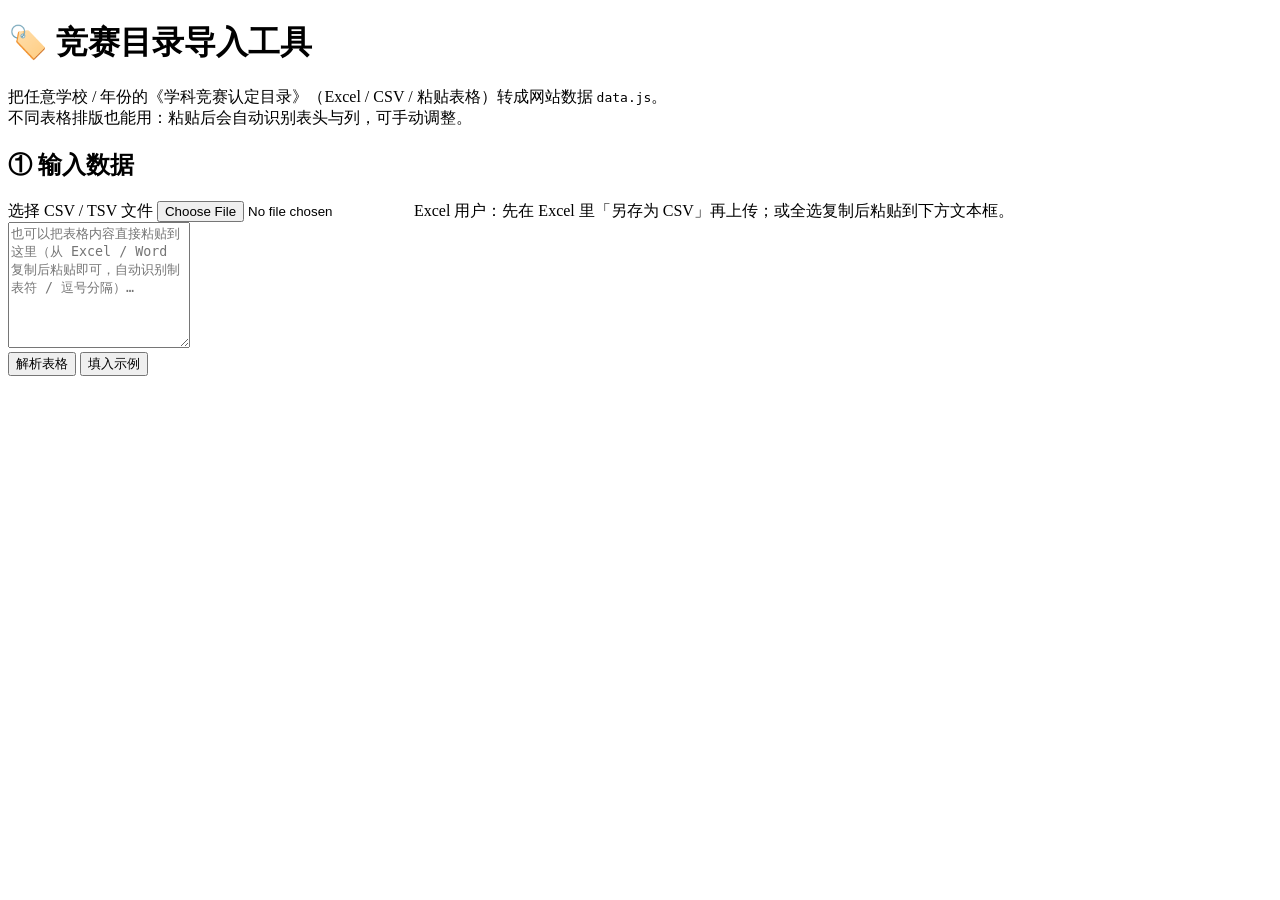
==== tools/importer/index.html @ 3612ea25 "新增：网页版竞赛目录导入工具（支持不同排版表格生成 data.js）" ====
<!DOCTYPE html>
<html lang="zh-CN">
<head>
  <meta charset="UTF-8" />
  <meta name="viewport" content="width=device-width, initial-scale=1.0" />
  <title>竞赛目录导入工具 · 青科竞赛雷达</title>
  <link rel="stylesheet" href="style.css" />
</head>
<body>
  <div class="wrap">
    <header>
      <h1>🏷️ 竞赛目录导入工具</h1>
      <p class="sub">把任意学校 / 年份的《学科竞赛认定目录》（Excel / CSV / 粘贴表格）转成网站数据 <code>data.js</code>。<br />不同表格排版也能用：粘贴后会自动识别表头与列，可手动调整。</p>
    </header>

    <section class="card">
      <h2>① 输入数据</h2>
      <div class="row">
        <label class="file-btn">
          选择 CSV / TSV 文件
          <input type="file" id="file" accept=".csv,.tsv,.txt" />
        </label>
        <span class="hint">Excel 用户：先在 Excel 里「另存为 CSV」再上传；或全选复制后粘贴到下方文本框。</span>
      </div>
      <textarea id="paste" rows="8" placeholder="也可以把表格内容直接粘贴到这里（从 Excel / Word 复制后粘贴即可，自动识别制表符 / 逗号分隔）…"></textarea>
      <div class="row">
        <button id="btn-parse" class="btn primary">解析表格</button>
        <button id="btn-sample" class="btn">填入示例</button>
      </div>
    </section>

    <section class="card" id="map-card" hidden>
      <h2>② 确认列映射</h2>
      <p class="sub">自动识别结果如下，如不对可下拉修改：</p>
      <div class="map-grid" id="map-grid"></div>
      <div class="row">
        <button id="btn-map" class="btn primary">按此映射生成</button>
      </div>
    </section>

    <section class="card" id="preview-card" hidden>
      <h2>③ 预览与下载</h2>
      <div class="meta-row">
        <label>来源说明：<input id="meta-source" type="text" value="《2025 年度学科竞赛认定目录》" style="width:320px" /></label>
        <label>年度：<input id="meta-year" type="number" value="2025" style="width:80px" /></label>
        <label>学校 / 机构：<input id="meta-school" type="text" value="" style="width:180px" /></label>
      </div>
      <p class="stat-line" id="stat-line"></p>
      <div class="preview" id="preview"></div>
      <div class="row">
        <button id="btn-download" class="btn primary">下载 data.js</button>
        <button id="btn-copy" class="btn">复制到剪贴板</button>
        <a id="dl-link" download="data.js" hidden></a>
      </div>
      <p class="hint">下载后：把 <code>data.js</code> 替换到网站目录（competition-tracker/）或 GitHub 仓库根目录即可上线。学科方向为自动智能分类，可在 data.js 里人工微调。</p>
    </section>
  </div>
  <script src="importer.js"></script>
</body>
</html>
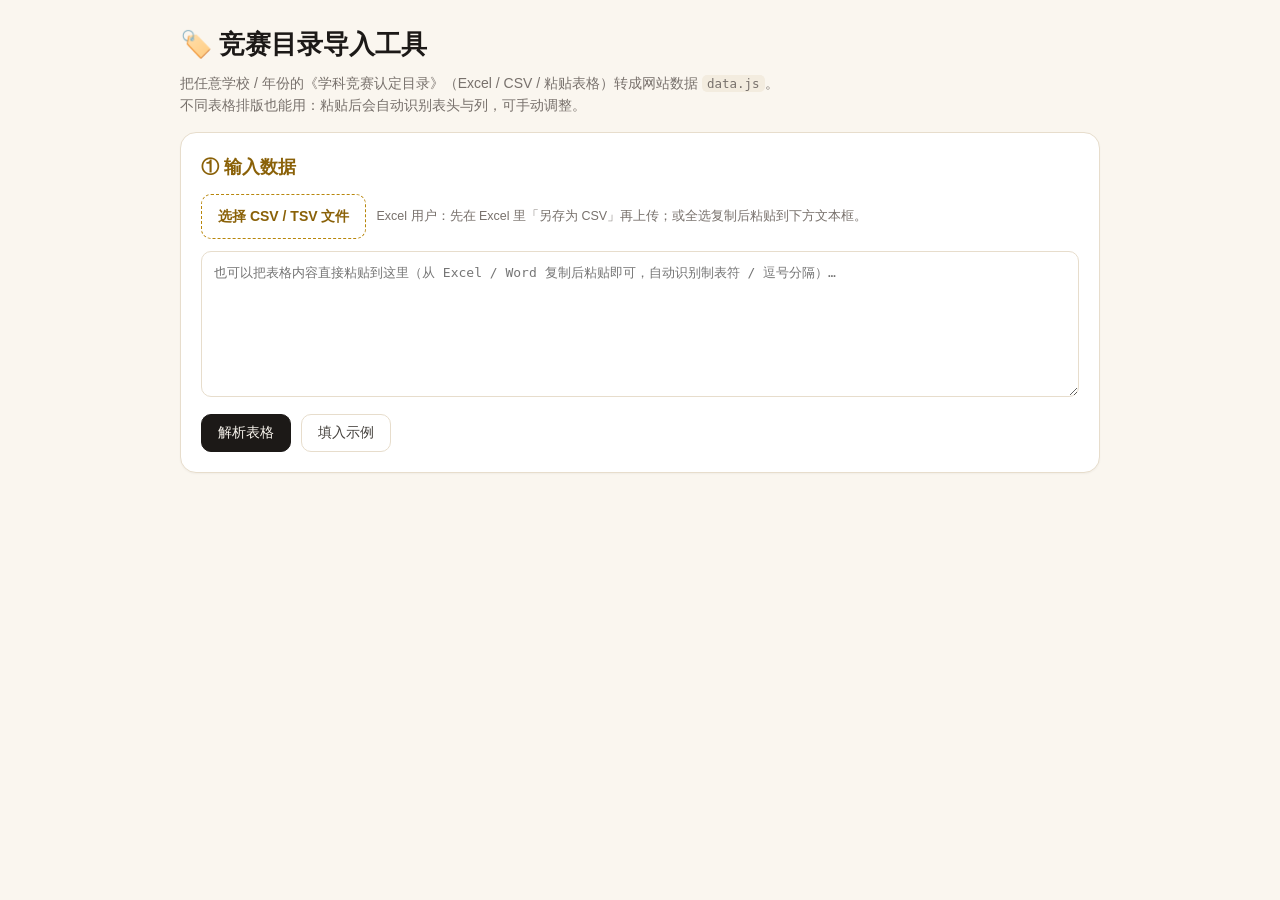
==== commit 613fce8c: "brand: 站点更名为「竞赛雷达」，去除校名指向；导入数据链接改为显式路径" ====
--- a/tools/importer/index.html
+++ b/tools/importer/index.html
@@ -3,7 +3,7 @@
 <head>
   <meta charset="UTF-8" />
   <meta name="viewport" content="width=device-width, initial-scale=1.0" />
-  <title>竞赛目录导入工具 · 青科竞赛雷达</title>
+  <title>竞赛目录导入工具 · 竞赛雷达</title>
   <link rel="stylesheet" href="style.css" />
 </head>
 <body>
@@ -57,4 +57,4 @@
   </div>
   <script src="importer.js"></script>
 </body>
-</html>
+</html>
--- a/tools/importer/style.css
+++ b/tools/importer/style.css
@@ -0,0 +1,44 @@
+* { box-sizing: border-box; }
+body {
+  margin: 0; padding: 24px 16px 60px;
+  background: #faf6ef; color: #1c1917;
+  font-family: -apple-system, BlinkMacSystemFont, "PingFang SC", "Microsoft YaHei", sans-serif;
+  line-height: 1.6;
+}
+.wrap { max-width: 920px; margin: 0 auto; }
+h1 { font-size: 26px; margin: 0 0 6px; }
+h2 { font-size: 18px; margin: 0 0 12px; color: #8a6108; }
+.sub { color: #78716c; font-size: 14px; margin: 0 0 16px; }
+.card {
+  background: #fff; border: 1px solid #e7ddcc; border-radius: 16px;
+  padding: 20px; margin-bottom: 18px; box-shadow: 0 1px 2px rgba(28,25,23,.04);
+}
+.row { display: flex; gap: 10px; align-items: center; flex-wrap: wrap; margin-top: 10px; }
+textarea {
+  width: 100%; margin-top: 12px; padding: 12px; border: 1px solid #e7ddcc;
+  border-radius: 10px; font-size: 13px; font-family: Consolas, monospace; color: #1c1917;
+}
+.btn {
+  border: 1px solid #e7ddcc; background: #fff; color: #44403c; border-radius: 10px;
+  padding: 9px 16px; font-size: 14px; cursor: pointer;
+}
+.btn:hover { border-color: #b8860b; color: #1c1917; }
+.btn.primary { background: #1c1917; color: #faf6ef; border-color: #1c1917; }
+.btn.primary:hover { background: #000; }
+.file-btn {
+  display: inline-block; border: 1px dashed #b8860b; color: #8a6108;
+  padding: 10px 16px; border-radius: 10px; cursor: pointer; font-size: 14px; font-weight: 600;
+}
+.file-btn input { display: none; }
+.hint { color: #78716c; font-size: 12.5px; }
+code { background: #f3ecdf; padding: 1px 5px; border-radius: 5px; font-size: 12.5px; }
+.map-grid { display: grid; grid-template-columns: auto 1fr; gap: 10px 14px; align-items: center; }
+.map-grid select { padding: 8px 10px; border: 1px solid #e7ddcc; border-radius: 8px; font-size: 14px; background: #fff; }
+.map-label { font-size: 14px; color: #44403c; }
+.meta-row { display: flex; gap: 16px; flex-wrap: wrap; margin-bottom: 10px; font-size: 14px; }
+.meta-row input { padding: 7px 10px; border: 1px solid #e7ddcc; border-radius: 8px; font-size: 14px; }
+.stat-line { font-weight: 700; color: #8a6108; margin: 6px 0; }
+.preview { overflow-x: auto; }
+.preview table { border-collapse: collapse; width: 100%; font-size: 13px; }
+.preview th, .preview td { border: 1px solid #e7ddcc; padding: 7px 10px; text-align: left; }
+.preview th { background: #f3ecdf; color: #44403c; }
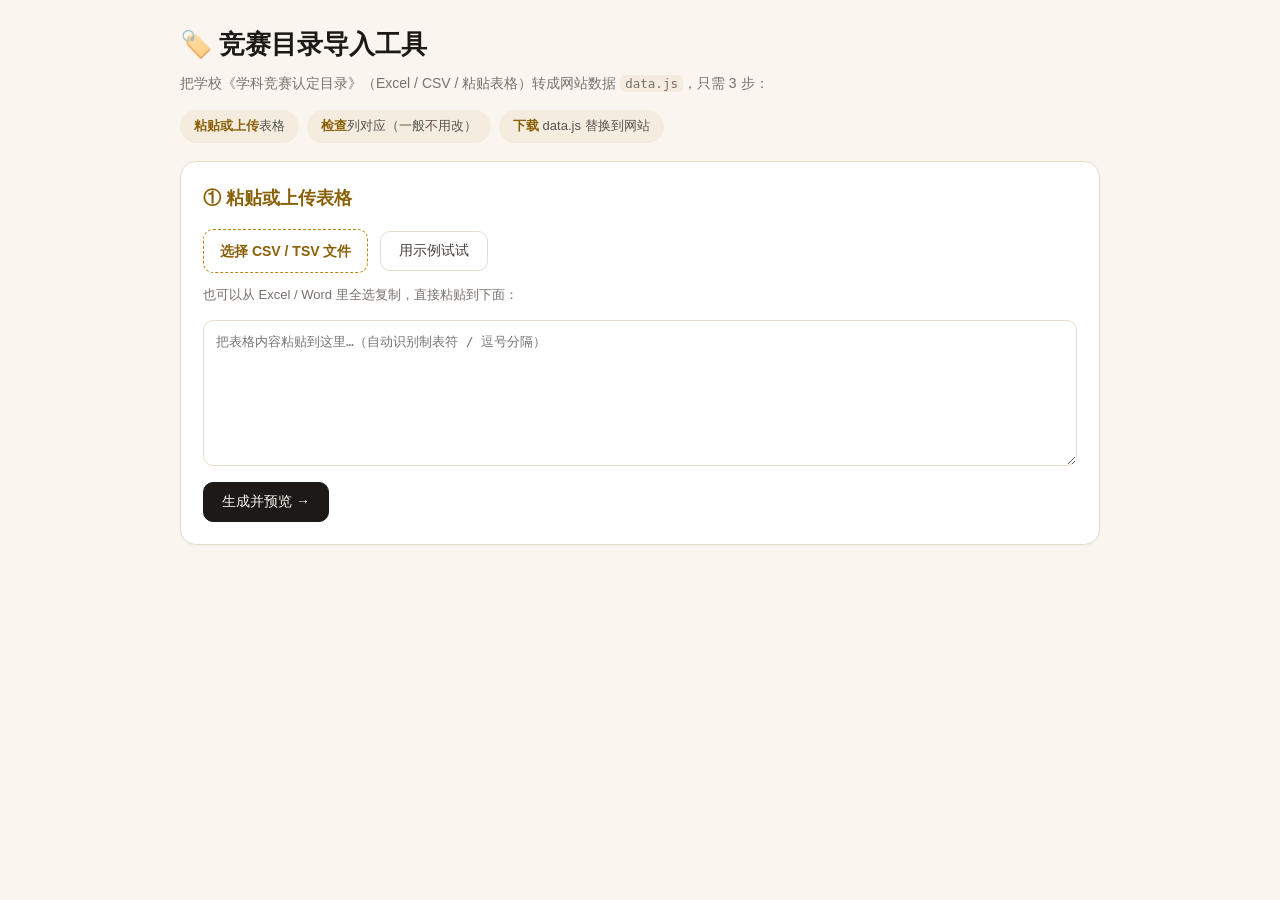
==== commit 0f3debe4: "fix(importer): 修复按钮与文本框重叠、简化三步流程（步骤说明 + 自动出预览）" ====
--- a/tools/importer/index.html
+++ b/tools/importer/index.html
@@ -10,36 +10,39 @@
   <div class="wrap">
     <header>
       <h1>🏷️ 竞赛目录导入工具</h1>
-      <p class="sub">把任意学校 / 年份的《学科竞赛认定目录》（Excel / CSV / 粘贴表格）转成网站数据 <code>data.js</code>。<br />不同表格排版也能用：粘贴后会自动识别表头与列，可手动调整。</p>
+      <p class="sub">把学校《学科竞赛认定目录》（Excel / CSV / 粘贴表格）转成网站数据 <code>data.js</code>，只需 3 步：</p>
+      <ol class="steps-intro">
+        <li><b>粘贴或上传</b>表格</li>
+        <li><b>检查</b>列对应（一般不用改）</li>
+        <li><b>下载</b> data.js 替换到网站</li>
+      </ol>
     </header>
 
     <section class="card">
-      <h2>① 输入数据</h2>
+      <h2>① 粘贴或上传表格</h2>
       <div class="row">
         <label class="file-btn">
           选择 CSV / TSV 文件
           <input type="file" id="file" accept=".csv,.tsv,.txt" />
         </label>
-        <span class="hint">Excel 用户：先在 Excel 里「另存为 CSV」再上传；或全选复制后粘贴到下方文本框。</span>
+        <button id="btn-sample" class="btn">用示例试试</button>
       </div>
-      <textarea id="paste" rows="8" placeholder="也可以把表格内容直接粘贴到这里（从 Excel / Word 复制后粘贴即可，自动识别制表符 / 逗号分隔）…"></textarea>
+      <p class="hint block-hint">也可以从 Excel / Word 里全选复制，直接粘贴到下面：</p>
+      <textarea id="paste" rows="8" placeholder="把表格内容粘贴到这里…（自动识别制表符 / 逗号分隔）"></textarea>
       <div class="row">
-        <button id="btn-parse" class="btn primary">解析表格</button>
-        <button id="btn-sample" class="btn">填入示例</button>
+        <button id="btn-parse" class="btn primary">生成并预览 →</button>
       </div>
     </section>
 
     <section class="card" id="map-card" hidden>
-      <h2>② 确认列映射</h2>
-      <p class="sub">自动识别结果如下，如不对可下拉修改：</p>
+      <h2>② 检查列对应<span class="auto-tag">自动识别</span></h2>
+      <p class="sub">列已经自动对应好；如果某列对不上，下拉改一下，预览会自动更新：</p>
       <div class="map-grid" id="map-grid"></div>
-      <div class="row">
-        <button id="btn-map" class="btn primary">按此映射生成</button>
-      </div>
+      <button id="btn-map" class="btn primary" style="display:none">按此映射生成</button>
     </section>
 
     <section class="card" id="preview-card" hidden>
-      <h2>③ 预览与下载</h2>
+      <h2>③ 预览并下载</h2>
       <div class="meta-row">
         <label>来源说明：<input id="meta-source" type="text" value="《2025 年度学科竞赛认定目录》" style="width:320px" /></label>
         <label>年度：<input id="meta-year" type="number" value="2025" style="width:80px" /></label>
@@ -52,9 +55,22 @@
         <button id="btn-copy" class="btn">复制到剪贴板</button>
         <a id="dl-link" download="data.js" hidden></a>
       </div>
-      <p class="hint">下载后：把 <code>data.js</code> 替换到网站目录（competition-tracker/）或 GitHub 仓库根目录即可上线。学科方向为自动智能分类，可在 data.js 里人工微调。</p>
+      <p class="hint block-hint">下载后：把 <code>data.js</code> 替换到网站根目录（或 GitHub 仓库根目录）即可上线。学科方向为自动智能分类，可在 data.js 里人工微调。</p>
     </section>
   </div>
   <script src="importer.js"></script>
+  <script>
+    // 简化体验：点「生成并预览」后自动完成列对应并出预览；改下拉也自动刷新
+    document.getElementById("btn-parse").addEventListener("click", function () {
+      setTimeout(function () {
+        var b = document.getElementById("btn-map");
+        if (b && !b.closest("section").hidden) b.click();
+      }, 30);
+    });
+    document.getElementById("map-grid").addEventListener("change", function () {
+      var b = document.getElementById("btn-map");
+      if (b) b.click();
+    });
+  </script>
 </body>
 </html>
--- a/tools/importer/style.css
+++ b/tools/importer/style.css
@@ -11,16 +11,17 @@
 .sub { color: #78716c; font-size: 14px; margin: 0 0 16px; }
 .card {
   background: #fff; border: 1px solid #e7ddcc; border-radius: 16px;
-  padding: 20px; margin-bottom: 18px; box-shadow: 0 1px 2px rgba(28,25,23,.04);
+  padding: 22px; margin-bottom: 20px; box-shadow: 0 1px 2px rgba(28,25,23,.04);
 }
-.row { display: flex; gap: 10px; align-items: center; flex-wrap: wrap; margin-top: 10px; }
+.row { display: flex; gap: 12px; align-items: center; flex-wrap: wrap; margin-top: 16px; }
 textarea {
-  width: 100%; margin-top: 12px; padding: 12px; border: 1px solid #e7ddcc;
-  border-radius: 10px; font-size: 13px; font-family: Consolas, monospace; color: #1c1917;
+  display: block; width: 100%; margin-top: 14px; padding: 12px;
+  border: 1px solid #e7ddcc; border-radius: 10px; font-size: 13px;
+  font-family: Consolas, monospace; color: #1c1917; background: #fff;
 }
 .btn {
   border: 1px solid #e7ddcc; background: #fff; color: #44403c; border-radius: 10px;
-  padding: 9px 16px; font-size: 14px; cursor: pointer;
+  padding: 10px 18px; font-size: 14px; cursor: pointer;
 }
 .btn:hover { border-color: #b8860b; color: #1c1917; }
 .btn.primary { background: #1c1917; color: #faf6ef; border-color: #1c1917; }
@@ -28,17 +29,33 @@
 .file-btn {
   display: inline-block; border: 1px dashed #b8860b; color: #8a6108;
   padding: 10px 16px; border-radius: 10px; cursor: pointer; font-size: 14px; font-weight: 600;
+  background: #fff;
 }
 .file-btn input { display: none; }
-.hint { color: #78716c; font-size: 12.5px; }
+.hint { color: #78716c; font-size: 13px; }
+.block-hint { display: block; margin: 12px 0 0; }
 code { background: #f3ecdf; padding: 1px 5px; border-radius: 5px; font-size: 12.5px; }
-.map-grid { display: grid; grid-template-columns: auto 1fr; gap: 10px 14px; align-items: center; }
-.map-grid select { padding: 8px 10px; border: 1px solid #e7ddcc; border-radius: 8px; font-size: 14px; background: #fff; }
+.steps-intro {
+  list-style: none; margin: 4px 0 18px; padding: 0;
+  display: flex; gap: 8px; flex-wrap: wrap;
+}
+.steps-intro li {
+  background: #f3ecdf; color: #57534e; border-radius: 999px;
+  padding: 6px 14px; font-size: 13px;
+}
+.steps-intro b { color: #8a6108; }
+.auto-tag {
+  display: inline-block; vertical-align: middle; margin-left: 8px;
+  background: #e7f0e3; color: #3d6b35; border-radius: 999px;
+  font-size: 12px; padding: 2px 10px; font-weight: 400;
+}
+.map-grid { display: grid; grid-template-columns: auto 1fr; gap: 12px 14px; align-items: center; margin-top: 4px; }
+.map-grid select { padding: 9px 10px; border: 1px solid #e7ddcc; border-radius: 8px; font-size: 14px; background: #fff; }
 .map-label { font-size: 14px; color: #44403c; }
-.meta-row { display: flex; gap: 16px; flex-wrap: wrap; margin-bottom: 10px; font-size: 14px; }
-.meta-row input { padding: 7px 10px; border: 1px solid #e7ddcc; border-radius: 8px; font-size: 14px; }
-.stat-line { font-weight: 700; color: #8a6108; margin: 6px 0; }
+.meta-row { display: flex; gap: 16px; flex-wrap: wrap; margin-bottom: 12px; font-size: 14px; }
+.meta-row input { padding: 8px 10px; border: 1px solid #e7ddcc; border-radius: 8px; font-size: 14px; }
+.stat-line { font-weight: 700; color: #8a6108; margin: 8px 0; }
 .preview { overflow-x: auto; }
 .preview table { border-collapse: collapse; width: 100%; font-size: 13px; }
 .preview th, .preview td { border: 1px solid #e7ddcc; padding: 7px 10px; text-align: left; }
-.preview th { background: #f3ecdf; color: #44403c; }
+.preview th { background: #f3ecdf; color: #44403c; }
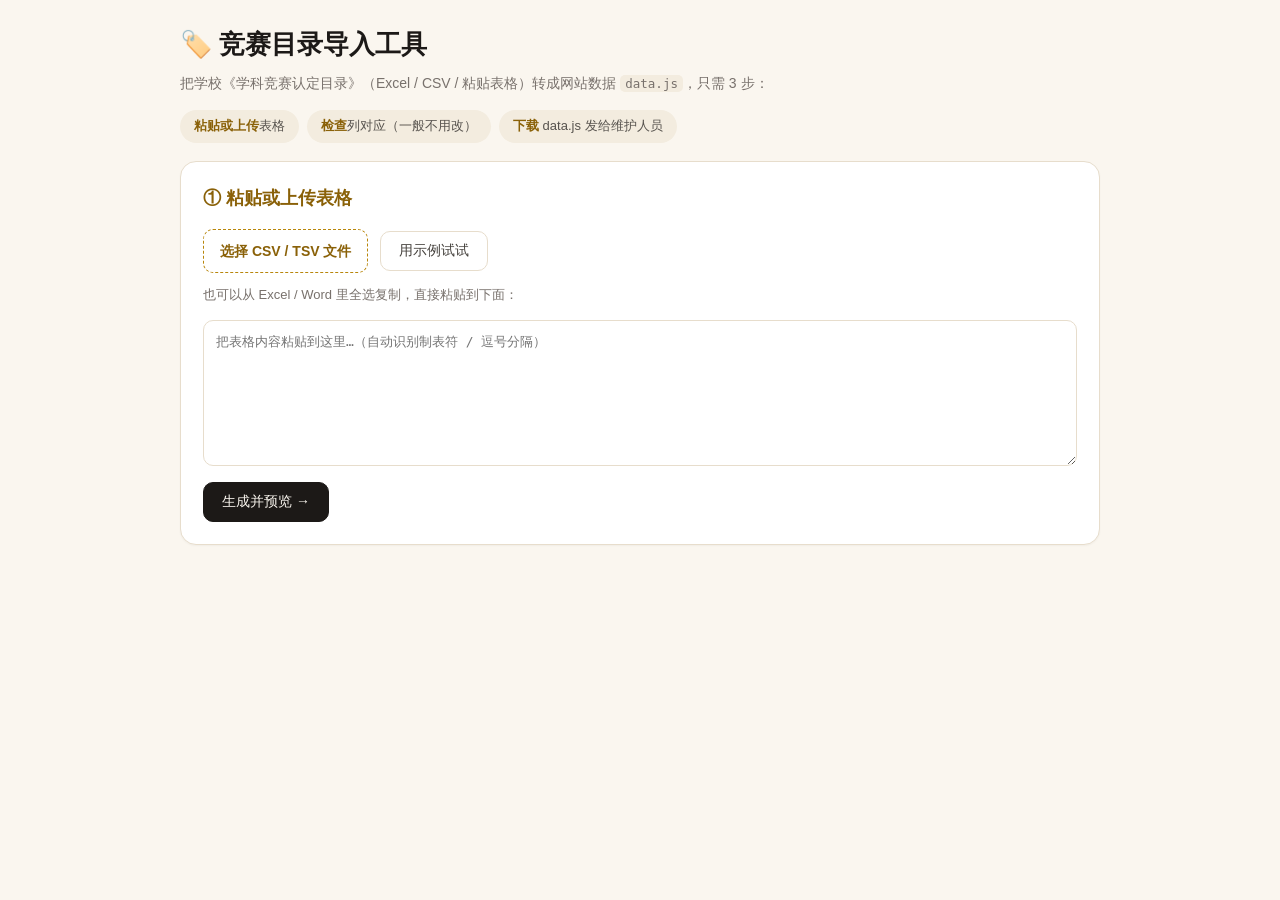
==== commit dce39c59: "fix(importer): 简化下载说明——下载后发给维护人员即可更新，去掉技术性表述" ====
--- a/tools/importer/index.html
+++ b/tools/importer/index.html
@@ -14,7 +14,7 @@
       <ol class="steps-intro">
         <li><b>粘贴或上传</b>表格</li>
         <li><b>检查</b>列对应（一般不用改）</li>
-        <li><b>下载</b> data.js 替换到网站</li>
+        <li><b>下载</b> data.js 发给维护人员</li>
       </ol>
     </header>
 
@@ -55,7 +55,7 @@
         <button id="btn-copy" class="btn">复制到剪贴板</button>
         <a id="dl-link" download="data.js" hidden></a>
       </div>
-      <p class="hint block-hint">下载后：把 <code>data.js</code> 替换到网站根目录（或 GitHub 仓库根目录）即可上线。学科方向为自动智能分类，可在 data.js 里人工微调。</p>
+      <p class="hint block-hint">下载 <code>data.js</code> 后，把文件发给网站维护人员，即可更新线上数据。学科方向已自动分类，一般无需修改。</p>
     </section>
   </div>
   <script src="importer.js"></script>
